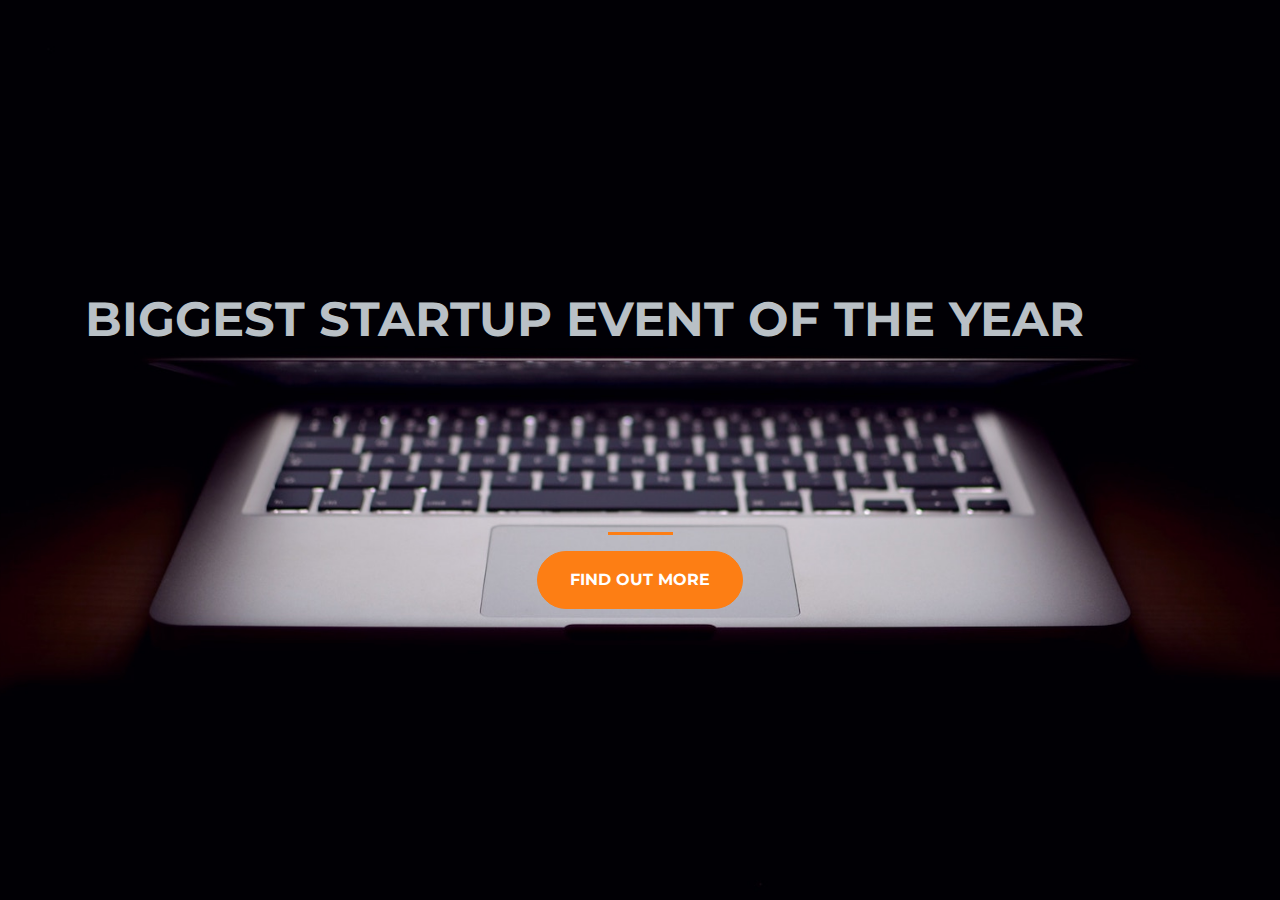
==== index.html @ ef043337 "Add files via upload" ====
<!DOCTYPE html>
<html>

<head>
  <meta charset="utf-8">
  <meta name="viewport" content="width=device-width, initial-scale=1, shrink-to-fit=no">

  <title>Startup</title>

  <!-- Google Fonts -->
  <link href="https://fonts.googleapis.com/css?family=Montserrat" rel="stylesheet">

  <!-- Bootstrap CSS from a CDN. This way you don't have to include the bootstrap file yourself -->
  <link rel="stylesheet" href="https://stackpath.bootstrapcdn.com/bootstrap/4.3.1/css/bootstrap.min.css"
    integrity="sha384-ggOyR0iXCbMQv3Xipma34MD+dH/1fQ784/j6cY/iJTQUOhcWr7x9JvoRxT2MZw1T" crossorigin="anonymous">

  <!-- Your own stylesheet -->
  <link rel="stylesheet" type="text/css" href="style.css">
</head>

<body>
  <div class="container d-flex align-items-center h-100">
    <div class="row">
      <header class="text-container col-12">
        <h1 class="text-uppercase"><strong> biggest startup event of the year</strong></h1>
      </header>
      <div class="buffer col-12"></div>
      <section class="text-center col-12">
      <hr>
      <a href=" https://mailchi.mp/9dcf8fc2162f/mmbgraphics">
        <button class="btn btn-primary btn-xl">Find out more</button>
      </a>
    </section>
    </div>
  </div>
</body>

</html>
---- style.css ----
body,
html {
  width: 100%;
  height: 100%;
  font-family: 'Montserrat', sans-serif;
  background: url(header.jpg) no-repeat center center fixed; 
  -webkit-background-size: cover;
  -moz-background-size: cover;
  -o-background-size: cover;
  background-size: cover;
}

h1{
  font-size: 3rem;
  color: #b9c0c6;
}
hr{
  border-color: #fd7e14;
  border-width: 3px;
  max-width: 65px;
}
.buffer{
  height: 10rem;
}
.btn{
  font-weight: 700;
  border-radius: 300px;
  text-transform: uppercase;
}
.btn-primary{
  background-color:  #fd7e14;
  border-color: #fd7e14;
}
.btn-primary:hover{
  background-color: #d26c17;
  border-color: #d26c17;
  border-width: 4px;
}
.btn-xl{
  padding: 1rem 2rem;
}
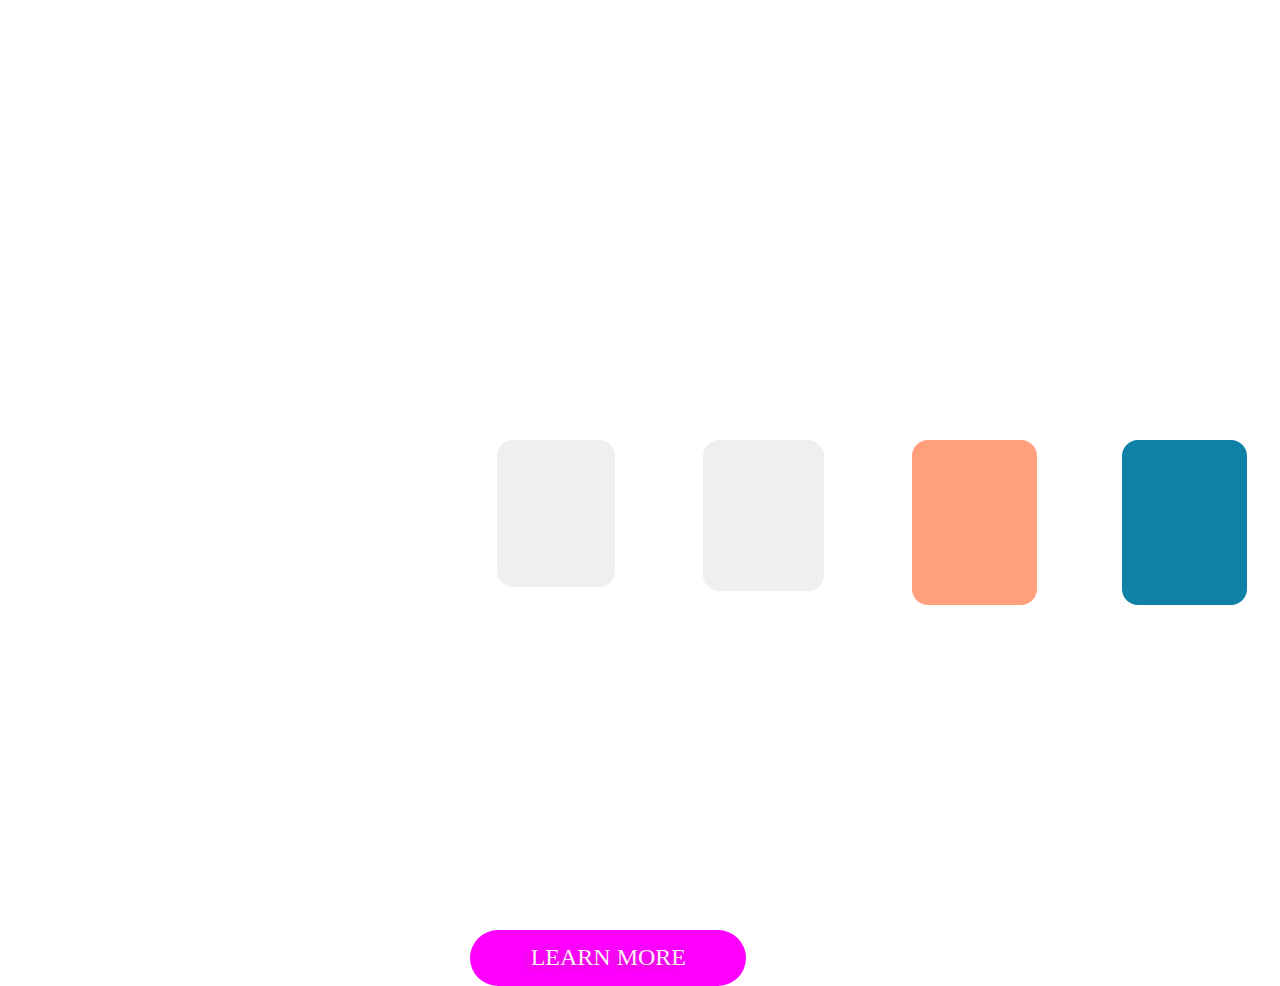
==== commit 19cd8b4e: "Add files via upload" ====
--- a/index.html
+++ b/index.html
@@ -21,14 +21,33 @@
 <body>
   <div class="container d-flex align-items-center h-100">
     <div class="row">
-      <header class="text-container col-12">
-        <h1 class="text-uppercase"><strong> biggest startup event of the year</strong></h1>
-      </header>
+     
+     
+        <div class="my_mmb_graphics"></div>
+     
+      <div class="my_web_design"></div>
+      <div class="Gradient_Map_1">
+        <a href="PS.html">
+        <button class="My_PS_logo"></button>
+      </a>
+      <a href="AI.html">
+        <button class="MY_AI_logo"></button>
+      </a>
+      <a href="web_showcase.html">
+        <button class="JS_logo"></button>
+      </a>
+        <a href="web_showcase.html">
+        <button class="CSS_logo"></button>
+      </a>
+        <a href="web_showcase.html">
+        <button class="HTML_5_logo"></button>
+      </a>
+      </div>
       <div class="buffer col-12"></div>
       <section class="text-center col-12">
-      <hr>
+     
       <a href=" https://mailchi.mp/9dcf8fc2162f/mmbgraphics">
-        <button class="btn btn-primary btn-xl">Find out more</button>
+        <button class="btn Learn_More">Learn More</button>
       </a>
     </section>
     </div>
--- a/style.css
+++ b/style.css
@@ -3,7 +3,7 @@
   width: 100%;
   height: 100%;
   font-family: 'Montserrat', sans-serif;
-  background: url(header.jpg) no-repeat center center fixed; 
+  background: url("content/background.jpg") no-repeat center center fixed; 
   -webkit-background-size: cover;
   -moz-background-size: cover;
   -o-background-size: cover;
@@ -23,7 +23,9 @@
   height: 10rem;
 }
 .btn{
-  font-weight: 700;
+  width: 185px;
+  height: 60px;
+  background-color: #ff00ff;
   border-radius: 300px;
   text-transform: uppercase;
 }
@@ -38,4 +40,127 @@
 }
 .btn-xl{
   padding: 1rem 2rem;
-}+}
+.Learn_More {
+  font-size: 24px;
+  font-family: "Abril Fatface";
+  color: rgb(250, 241, 241);
+  line-height: 0.646;
+  text-align: center;
+  text-shadow: -6.997px 3.878px 7.83px rgba(164, 56, 135, 0.45);
+  position: absolute;
+  left: 400.37px;
+  top: 400.205px;
+  width: 276px;
+  height: 56px;
+  z-index: 9;
+}
+
+.MMB_Graphics {
+  font-size: 45px;
+  font-family: "Montserrat";
+  color: rgb(251, 247, 247);
+  font-weight: bold;
+  line-height: 0.691;
+  text-align: left;
+  text-shadow: -13px 0px 0px rgba(164, 56, 135, 0.29);
+  -moz-transform: matrix( 4.45671326146888,0,7.07431745934989e-16,4.45671326146888,0,0);
+  -webkit-transform: matrix( 4.45671326146888,0,7.07431745934989e-16,4.45671326146888,0,0);
+  -ms-transform: matrix( 4.45671326146888,0,7.07431745934989e-16,4.45671326146888,0,0);
+  position: absolute;
+  left: 809.504px;
+  top: 257.272px;
+  z-index: 13;
+}
+.my_mmb_graphics {
+  background-image: url("content/my ribbon copy.png")  ;
+  position: absolute;
+  left: 227px;
+  top: 150px;
+  width: 1508px;
+  height: 197px;
+  z-index: 13;
+}
+.my_web_design {
+  background-image: url("content/my ribbon copy 2.png");
+  position: absolute;
+  left: 495px;
+  top: 750px;
+  width: 815px;
+  height: 150px;
+  z-index: 11;
+}
+.Gradient_Map_1 {
+  background-image: url("content/Gradient Map 2.png");
+  position: absolute;
+  left: 77px;
+  top:200px;
+  width: 1753px;
+  height: 703px;
+  z-index: 4;
+}
+.My_PS_logo {
+  background-image: url("content/My PS logo.jpg");
+  border: none;
+  border-radius: 1em;
+  position: absolute;
+  left: 420px;
+  top:240px;
+  width: 118px;
+  height: 147px;
+  z-index: 28;
+}
+.MY_AI_logo {
+  background-image: url("content/MY AI logo.jpg");
+  border: none;
+  border-radius: 1em;
+  position: absolute;
+  left: 626px;
+  top: 240px;
+  width: 121px;
+  height: 151px;
+  z-index: 27;
+}
+.JS_logo {
+  background-image: url("content/JS logotest.png") ;
+  background-color: gold;
+  background-repeat: no-repeat;
+  background-clip: initial;
+  border: none;
+  border-radius: 1em;
+  position: absolute;
+  left: 1252px;
+  top: 240px;
+  width: 125px;
+  height: 165px;
+  z-index: 17;
+}
+.CSS_logo {
+  background-image: url("content/CSS logo.png");
+  background-color: rgb(15, 129, 167);
+  background-repeat: no-repeat;
+  background-clip: initial;
+  border: none;
+  border-radius: 1em;
+  position: absolute;
+  left: 1045px;
+  top: 240px;
+  width: 125px;
+  height: 165px;
+  z-index: 16;
+}
+.HTML_5_logo {
+  background-image: url("content/HTML 5 logo.png");
+  background-color: lightsalmon;
+  background-repeat: no-repeat;
+  background-clip: initial;
+  border: none;
+  border-radius: 1em;
+  position: absolute;
+  left: 835px;
+  top: 240px;
+  width: 125px;
+  height: 165px;
+  z-index: 15;
+}
+
